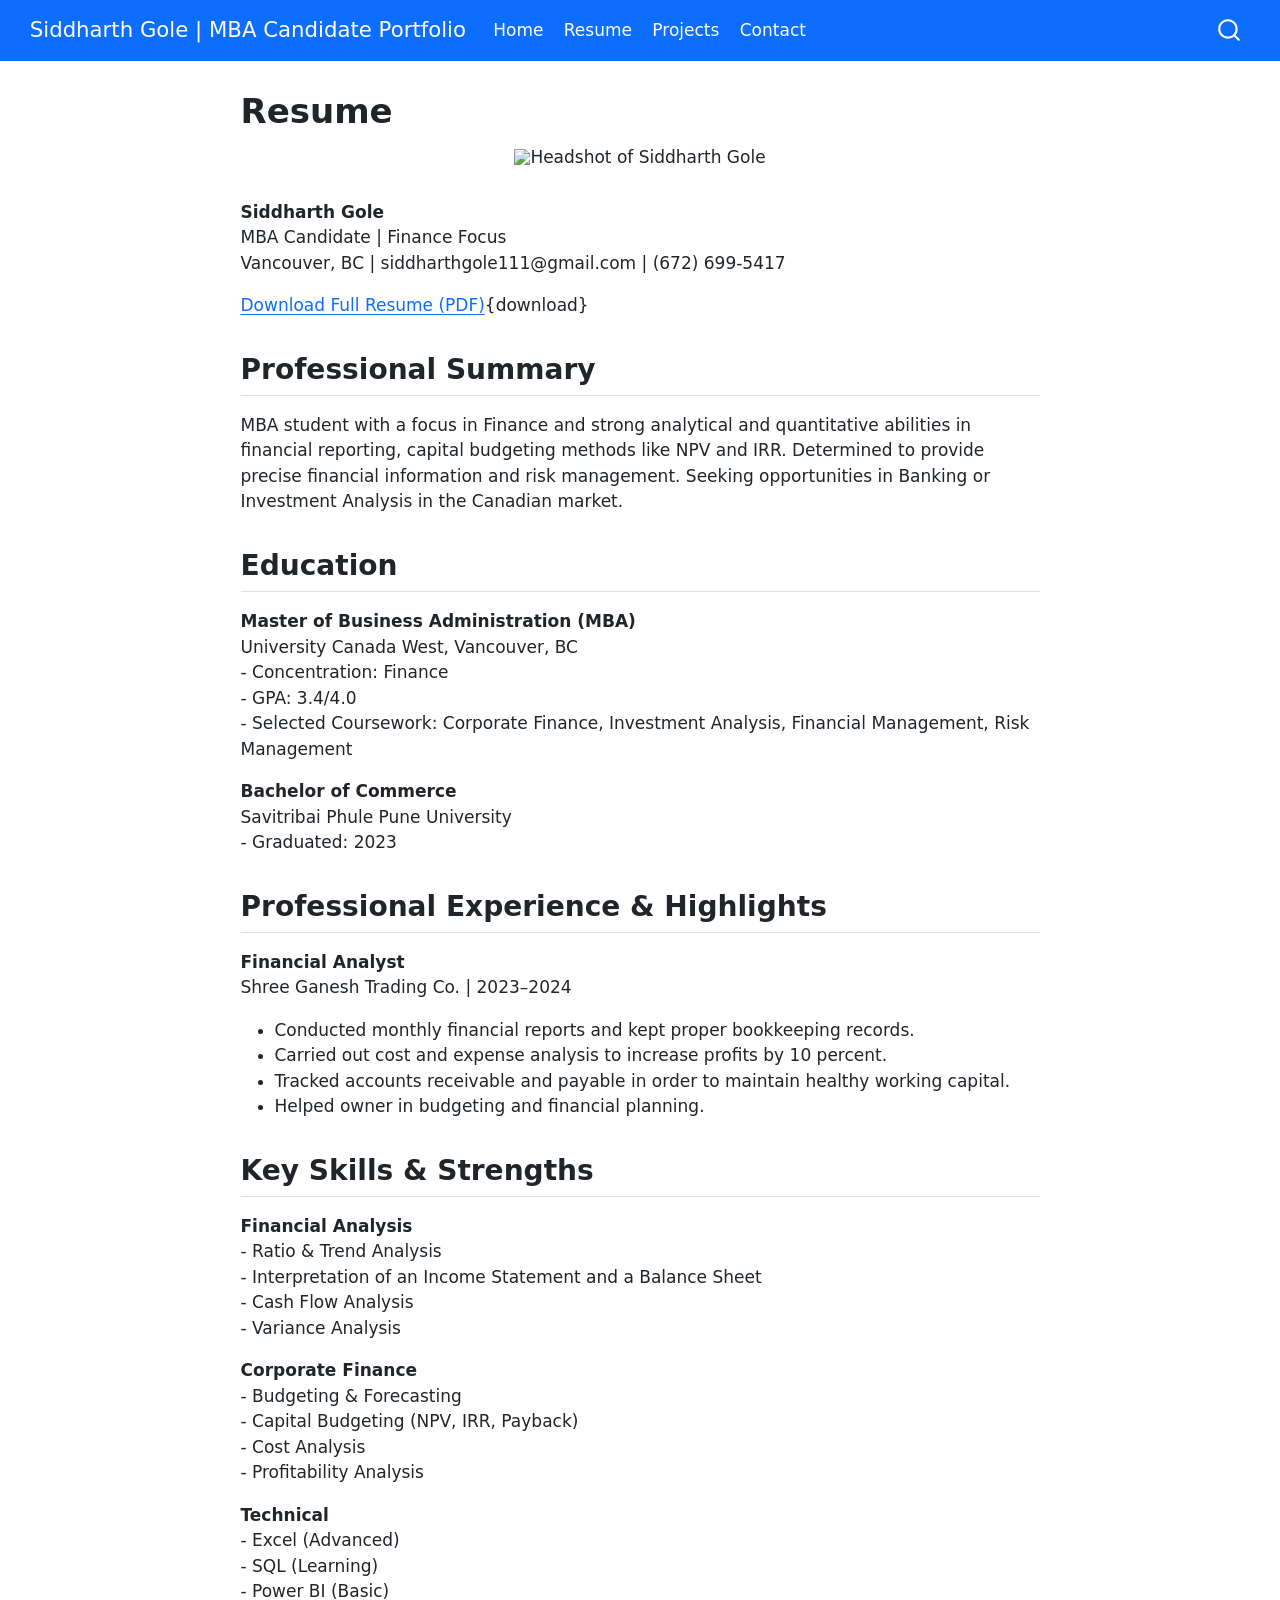
==== docs/resume.html @ 308a133d "Added pages" ====
<!DOCTYPE html>
<html xmlns="http://www.w3.org/1999/xhtml" lang="en" xml:lang="en"><head>

<meta charset="utf-8">
<meta name="generator" content="quarto-1.8.26">

<meta name="viewport" content="width=device-width, initial-scale=1.0, user-scalable=yes">


<title>Resume – Siddharth Gole | MBA Candidate Portfolio</title>
<style>
code{white-space: pre-wrap;}
span.smallcaps{font-variant: small-caps;}
div.columns{display: flex; gap: min(4vw, 1.5em);}
div.column{flex: auto; overflow-x: auto;}
div.hanging-indent{margin-left: 1.5em; text-indent: -1.5em;}
ul.task-list{list-style: none;}
ul.task-list li input[type="checkbox"] {
  width: 0.8em;
  margin: 0 0.8em 0.2em -1em; /* quarto-specific, see https://github.com/quarto-dev/quarto-cli/issues/4556 */ 
  vertical-align: middle;
}
</style>


<script src="site_libs/quarto-nav/quarto-nav.js"></script>
<script src="site_libs/quarto-nav/headroom.min.js"></script>
<script src="site_libs/clipboard/clipboard.min.js"></script>
<script src="site_libs/quarto-search/autocomplete.umd.js"></script>
<script src="site_libs/quarto-search/fuse.min.js"></script>
<script src="site_libs/quarto-search/quarto-search.js"></script>
<meta name="quarto:offset" content="./">
<script src="site_libs/quarto-html/quarto.js" type="module"></script>
<script src="site_libs/quarto-html/tabsets/tabsets.js" type="module"></script>
<script src="site_libs/quarto-html/axe/axe-check.js" type="module"></script>
<script src="site_libs/quarto-html/popper.min.js"></script>
<script src="site_libs/quarto-html/tippy.umd.min.js"></script>
<script src="site_libs/quarto-html/anchor.min.js"></script>
<link href="site_libs/quarto-html/tippy.css" rel="stylesheet">
<link href="site_libs/quarto-html/quarto-syntax-highlighting-587c61ba64f3a5504c4d52d930310e48.css" rel="stylesheet" id="quarto-text-highlighting-styles">
<script src="site_libs/bootstrap/bootstrap.min.js"></script>
<link href="site_libs/bootstrap/bootstrap-icons.css" rel="stylesheet">
<link href="site_libs/bootstrap/bootstrap-dec27a635df3619fee3abd01ce5a42f4.min.css" rel="stylesheet" append-hash="true" id="quarto-bootstrap" data-mode="light">
<script id="quarto-search-options" type="application/json">{
  "location": "navbar",
  "copy-button": false,
  "collapse-after": 3,
  "panel-placement": "end",
  "type": "overlay",
  "limit": 50,
  "keyboard-shortcut": [
    "f",
    "/",
    "s"
  ],
  "show-item-context": false,
  "language": {
    "search-no-results-text": "No results",
    "search-matching-documents-text": "matching documents",
    "search-copy-link-title": "Copy link to search",
    "search-hide-matches-text": "Hide additional matches",
    "search-more-match-text": "more match in this document",
    "search-more-matches-text": "more matches in this document",
    "search-clear-button-title": "Clear",
    "search-text-placeholder": "",
    "search-detached-cancel-button-title": "Cancel",
    "search-submit-button-title": "Submit",
    "search-label": "Search"
  }
}</script>


</head>

<body class="nav-fixed fullcontent quarto-light">

<div id="quarto-search-results"></div>
  <header id="quarto-header" class="headroom fixed-top">
    <nav class="navbar navbar-expand-lg " data-bs-theme="dark">
      <div class="navbar-container container-fluid">
      <div class="navbar-brand-container mx-auto">
    <a class="navbar-brand" href="./index.html">
    <span class="navbar-title">Siddharth Gole | MBA Candidate Portfolio</span>
    </a>
  </div>
            <div id="quarto-search" class="" title="Search"></div>
          <button class="navbar-toggler" type="button" data-bs-toggle="collapse" data-bs-target="#navbarCollapse" aria-controls="navbarCollapse" role="menu" aria-expanded="false" aria-label="Toggle navigation" onclick="if (window.quartoToggleHeadroom) { window.quartoToggleHeadroom(); }">
  <span class="navbar-toggler-icon"></span>
</button>
          <div class="collapse navbar-collapse" id="navbarCollapse">
            <ul class="navbar-nav navbar-nav-scroll me-auto">
  <li class="nav-item">
    <a class="nav-link" href="./index.html"> 
<span class="menu-text">Home</span></a>
  </li>  
  <li class="nav-item">
    <a class="nav-link active" href="./resume.html" aria-current="page"> 
<span class="menu-text">Resume</span></a>
  </li>  
  <li class="nav-item">
    <a class="nav-link" href="./projects.html"> 
<span class="menu-text">Projects</span></a>
  </li>  
  <li class="nav-item">
    <a class="nav-link" href="./contact.html"> 
<span class="menu-text">Contact</span></a>
  </li>  
</ul>
          </div> <!-- /navcollapse -->
            <div class="quarto-navbar-tools">
</div>
      </div> <!-- /container-fluid -->
    </nav>
</header>
<!-- content -->
<div id="quarto-content" class="quarto-container page-columns page-rows-contents page-layout-article page-navbar">
<!-- sidebar -->
<!-- margin-sidebar -->
    
<!-- main -->
<main class="content" id="quarto-document-content">

<header id="title-block-header" class="quarto-title-block default">
<div class="quarto-title">
<h1 class="title">Resume</h1>
</div>



<div class="quarto-title-meta">

    
  
    
  </div>
  


</header>


<div class="quarto-figure quarto-figure-center">
<figure class="figure">
<p><img src="headshot.jpg" class="img-fluid quarto-figure quarto-figure-center figure-img" alt="Headshot of Siddharth Gole" width="150"></p>
</figure>
</div>
<p><strong>Siddharth Gole</strong><br>
MBA Candidate | Finance Focus<br>
Vancouver, BC | siddharthgole111@gmail.com | (672) 699-5417</p>
<p><a href="resume.pdf">Download Full Resume (PDF)</a>{download}</p>
<section id="professional-summary" class="level2">
<h2 class="anchored" data-anchor-id="professional-summary">Professional Summary</h2>
<p>MBA student with a focus in Finance and strong analytical and quantitative abilities in financial reporting, capital budgeting methods like NPV and IRR. Determined to provide precise financial information and risk management. Seeking opportunities in Banking or Investment Analysis in the Canadian market.</p>
</section>
<section id="education" class="level2">
<h2 class="anchored" data-anchor-id="education">Education</h2>
<p><strong>Master of Business Administration (MBA)</strong><br>
University Canada West, Vancouver, BC<br>
- Concentration: Finance<br>
- GPA: 3.4/4.0<br>
- Selected Coursework: Corporate Finance, Investment Analysis, Financial Management, Risk Management</p>
<p><strong>Bachelor of Commerce</strong><br>
Savitribai Phule Pune University<br>
- Graduated: 2023</p>
</section>
<section id="professional-experience-highlights" class="level2">
<h2 class="anchored" data-anchor-id="professional-experience-highlights">Professional Experience &amp; Highlights</h2>
<p><strong>Financial Analyst</strong><br>
Shree Ganesh Trading Co.&nbsp;| 2023–2024</p>
<ul>
<li>Conducted monthly financial reports and kept proper bookkeeping records.<br>
</li>
<li>Carried out cost and expense analysis to increase profits by 10 percent.<br>
</li>
<li>Tracked accounts receivable and payable in order to maintain healthy working capital.<br>
</li>
<li>Helped owner in budgeting and financial planning.</li>
</ul>
</section>
<section id="key-skills-strengths" class="level2">
<h2 class="anchored" data-anchor-id="key-skills-strengths">Key Skills &amp; Strengths</h2>
<p><strong>Financial Analysis</strong><br>
- Ratio &amp; Trend Analysis<br>
- Interpretation of an Income Statement and a Balance Sheet<br>
- Cash Flow Analysis<br>
- Variance Analysis</p>
<p><strong>Corporate Finance</strong><br>
- Budgeting &amp; Forecasting<br>
- Capital Budgeting (NPV, IRR, Payback)<br>
- Cost Analysis<br>
- Profitability Analysis</p>
<p><strong>Technical</strong><br>
- Excel (Advanced)<br>
- SQL (Learning)<br>
- Power BI (Basic)</p>


</section>

</main> <!-- /main -->
<script id="quarto-html-after-body" type="application/javascript">
  window.document.addEventListener("DOMContentLoaded", function (event) {
    const icon = "";
    const anchorJS = new window.AnchorJS();
    anchorJS.options = {
      placement: 'right',
      icon: icon
    };
    anchorJS.add('.anchored');
    const isCodeAnnotation = (el) => {
      for (const clz of el.classList) {
        if (clz.startsWith('code-annotation-')) {                     
          return true;
        }
      }
      return false;
    }
    const onCopySuccess = function(e) {
      // button target
      const button = e.trigger;
      // don't keep focus
      button.blur();
      // flash "checked"
      button.classList.add('code-copy-button-checked');
      var currentTitle = button.getAttribute("title");
      button.setAttribute("title", "Copied!");
      let tooltip;
      if (window.bootstrap) {
        button.setAttribute("data-bs-toggle", "tooltip");
        button.setAttribute("data-bs-placement", "left");
        button.setAttribute("data-bs-title", "Copied!");
        tooltip = new bootstrap.Tooltip(button, 
          { trigger: "manual", 
            customClass: "code-copy-button-tooltip",
            offset: [0, -8]});
        tooltip.show();    
      }
      setTimeout(function() {
        if (tooltip) {
          tooltip.hide();
          button.removeAttribute("data-bs-title");
          button.removeAttribute("data-bs-toggle");
          button.removeAttribute("data-bs-placement");
        }
        button.setAttribute("title", currentTitle);
        button.classList.remove('code-copy-button-checked');
      }, 1000);
      // clear code selection
      e.clearSelection();
    }
    const getTextToCopy = function(trigger) {
      const outerScaffold = trigger.parentElement.cloneNode(true);
      const codeEl = outerScaffold.querySelector('code');
      for (const childEl of codeEl.children) {
        if (isCodeAnnotation(childEl)) {
          childEl.remove();
        }
      }
      return codeEl.innerText;
    }
    const clipboard = new window.ClipboardJS('.code-copy-button:not([data-in-quarto-modal])', {
      text: getTextToCopy
    });
    clipboard.on('success', onCopySuccess);
    if (window.document.getElementById('quarto-embedded-source-code-modal')) {
      const clipboardModal = new window.ClipboardJS('.code-copy-button[data-in-quarto-modal]', {
        text: getTextToCopy,
        container: window.document.getElementById('quarto-embedded-source-code-modal')
      });
      clipboardModal.on('success', onCopySuccess);
    }
      var localhostRegex = new RegExp(/^(?:http|https):\/\/localhost\:?[0-9]*\//);
      var mailtoRegex = new RegExp(/^mailto:/);
        var filterRegex = new RegExp('/' + window.location.host + '/');
      var isInternal = (href) => {
          return filterRegex.test(href) || localhostRegex.test(href) || mailtoRegex.test(href);
      }
      // Inspect non-navigation links and adorn them if external
     var links = window.document.querySelectorAll('a[href]:not(.nav-link):not(.navbar-brand):not(.toc-action):not(.sidebar-link):not(.sidebar-item-toggle):not(.pagination-link):not(.no-external):not([aria-hidden]):not(.dropdown-item):not(.quarto-navigation-tool):not(.about-link)');
      for (var i=0; i<links.length; i++) {
        const link = links[i];
        if (!isInternal(link.href)) {
          // undo the damage that might have been done by quarto-nav.js in the case of
          // links that we want to consider external
          if (link.dataset.originalHref !== undefined) {
            link.href = link.dataset.originalHref;
          }
        }
      }
    function tippyHover(el, contentFn, onTriggerFn, onUntriggerFn) {
      const config = {
        allowHTML: true,
        maxWidth: 500,
        delay: 100,
        arrow: false,
        appendTo: function(el) {
            return el.parentElement;
        },
        interactive: true,
        interactiveBorder: 10,
        theme: 'quarto',
        placement: 'bottom-start',
      };
      if (contentFn) {
        config.content = contentFn;
      }
      if (onTriggerFn) {
        config.onTrigger = onTriggerFn;
      }
      if (onUntriggerFn) {
        config.onUntrigger = onUntriggerFn;
      }
      window.tippy(el, config); 
    }
    const noterefs = window.document.querySelectorAll('a[role="doc-noteref"]');
    for (var i=0; i<noterefs.length; i++) {
      const ref = noterefs[i];
      tippyHover(ref, function() {
        // use id or data attribute instead here
        let href = ref.getAttribute('data-footnote-href') || ref.getAttribute('href');
        try { href = new URL(href).hash; } catch {}
        const id = href.replace(/^#\/?/, "");
        const note = window.document.getElementById(id);
        if (note) {
          return note.innerHTML;
        } else {
          return "";
        }
      });
    }
    const xrefs = window.document.querySelectorAll('a.quarto-xref');
    const processXRef = (id, note) => {
      // Strip column container classes
      const stripColumnClz = (el) => {
        el.classList.remove("page-full", "page-columns");
        if (el.children) {
          for (const child of el.children) {
            stripColumnClz(child);
          }
        }
      }
      stripColumnClz(note)
      if (id === null || id.startsWith('sec-')) {
        // Special case sections, only their first couple elements
        const container = document.createElement("div");
        if (note.children && note.children.length > 2) {
          container.appendChild(note.children[0].cloneNode(true));
          for (let i = 1; i < note.children.length; i++) {
            const child = note.children[i];
            if (child.tagName === "P" && child.innerText === "") {
              continue;
            } else {
              container.appendChild(child.cloneNode(true));
              break;
            }
          }
          if (window.Quarto?.typesetMath) {
            window.Quarto.typesetMath(container);
          }
          return container.innerHTML
        } else {
          if (window.Quarto?.typesetMath) {
            window.Quarto.typesetMath(note);
          }
          return note.innerHTML;
        }
      } else {
        // Remove any anchor links if they are present
        const anchorLink = note.querySelector('a.anchorjs-link');
        if (anchorLink) {
          anchorLink.remove();
        }
        if (window.Quarto?.typesetMath) {
          window.Quarto.typesetMath(note);
        }
        if (note.classList.contains("callout")) {
          return note.outerHTML;
        } else {
          return note.innerHTML;
        }
      }
    }
    for (var i=0; i<xrefs.length; i++) {
      const xref = xrefs[i];
      tippyHover(xref, undefined, function(instance) {
        instance.disable();
        let url = xref.getAttribute('href');
        let hash = undefined; 
        if (url.startsWith('#')) {
          hash = url;
        } else {
          try { hash = new URL(url).hash; } catch {}
        }
        if (hash) {
          const id = hash.replace(/^#\/?/, "");
          const note = window.document.getElementById(id);
          if (note !== null) {
            try {
              const html = processXRef(id, note.cloneNode(true));
              instance.setContent(html);
            } finally {
              instance.enable();
              instance.show();
            }
          } else {
            // See if we can fetch this
            fetch(url.split('#')[0])
            .then(res => res.text())
            .then(html => {
              const parser = new DOMParser();
              const htmlDoc = parser.parseFromString(html, "text/html");
              const note = htmlDoc.getElementById(id);
              if (note !== null) {
                const html = processXRef(id, note);
                instance.setContent(html);
              } 
            }).finally(() => {
              instance.enable();
              instance.show();
            });
          }
        } else {
          // See if we can fetch a full url (with no hash to target)
          // This is a special case and we should probably do some content thinning / targeting
          fetch(url)
          .then(res => res.text())
          .then(html => {
            const parser = new DOMParser();
            const htmlDoc = parser.parseFromString(html, "text/html");
            const note = htmlDoc.querySelector('main.content');
            if (note !== null) {
              // This should only happen for chapter cross references
              // (since there is no id in the URL)
              // remove the first header
              if (note.children.length > 0 && note.children[0].tagName === "HEADER") {
                note.children[0].remove();
              }
              const html = processXRef(null, note);
              instance.setContent(html);
            } 
          }).finally(() => {
            instance.enable();
            instance.show();
          });
        }
      }, function(instance) {
      });
    }
        let selectedAnnoteEl;
        const selectorForAnnotation = ( cell, annotation) => {
          let cellAttr = 'data-code-cell="' + cell + '"';
          let lineAttr = 'data-code-annotation="' +  annotation + '"';
          const selector = 'span[' + cellAttr + '][' + lineAttr + ']';
          return selector;
        }
        const selectCodeLines = (annoteEl) => {
          const doc = window.document;
          const targetCell = annoteEl.getAttribute("data-target-cell");
          const targetAnnotation = annoteEl.getAttribute("data-target-annotation");
          const annoteSpan = window.document.querySelector(selectorForAnnotation(targetCell, targetAnnotation));
          const lines = annoteSpan.getAttribute("data-code-lines").split(",");
          const lineIds = lines.map((line) => {
            return targetCell + "-" + line;
          })
          let top = null;
          let height = null;
          let parent = null;
          if (lineIds.length > 0) {
              //compute the position of the single el (top and bottom and make a div)
              const el = window.document.getElementById(lineIds[0]);
              top = el.offsetTop;
              height = el.offsetHeight;
              parent = el.parentElement.parentElement;
            if (lineIds.length > 1) {
              const lastEl = window.document.getElementById(lineIds[lineIds.length - 1]);
              const bottom = lastEl.offsetTop + lastEl.offsetHeight;
              height = bottom - top;
            }
            if (top !== null && height !== null && parent !== null) {
              // cook up a div (if necessary) and position it 
              let div = window.document.getElementById("code-annotation-line-highlight");
              if (div === null) {
                div = window.document.createElement("div");
                div.setAttribute("id", "code-annotation-line-highlight");
                div.style.position = 'absolute';
                parent.appendChild(div);
              }
              div.style.top = top - 2 + "px";
              div.style.height = height + 4 + "px";
              div.style.left = 0;
              let gutterDiv = window.document.getElementById("code-annotation-line-highlight-gutter");
              if (gutterDiv === null) {
                gutterDiv = window.document.createElement("div");
                gutterDiv.setAttribute("id", "code-annotation-line-highlight-gutter");
                gutterDiv.style.position = 'absolute';
                const codeCell = window.document.getElementById(targetCell);
                const gutter = codeCell.querySelector('.code-annotation-gutter');
                gutter.appendChild(gutterDiv);
              }
              gutterDiv.style.top = top - 2 + "px";
              gutterDiv.style.height = height + 4 + "px";
            }
            selectedAnnoteEl = annoteEl;
          }
        };
        const unselectCodeLines = () => {
          const elementsIds = ["code-annotation-line-highlight", "code-annotation-line-highlight-gutter"];
          elementsIds.forEach((elId) => {
            const div = window.document.getElementById(elId);
            if (div) {
              div.remove();
            }
          });
          selectedAnnoteEl = undefined;
        };
          // Handle positioning of the toggle
      window.addEventListener(
        "resize",
        throttle(() => {
          elRect = undefined;
          if (selectedAnnoteEl) {
            selectCodeLines(selectedAnnoteEl);
          }
        }, 10)
      );
      function throttle(fn, ms) {
      let throttle = false;
      let timer;
        return (...args) => {
          if(!throttle) { // first call gets through
              fn.apply(this, args);
              throttle = true;
          } else { // all the others get throttled
              if(timer) clearTimeout(timer); // cancel #2
              timer = setTimeout(() => {
                fn.apply(this, args);
                timer = throttle = false;
              }, ms);
          }
        };
      }
        // Attach click handler to the DT
        const annoteDls = window.document.querySelectorAll('dt[data-target-cell]');
        for (const annoteDlNode of annoteDls) {
          annoteDlNode.addEventListener('click', (event) => {
            const clickedEl = event.target;
            if (clickedEl !== selectedAnnoteEl) {
              unselectCodeLines();
              const activeEl = window.document.querySelector('dt[data-target-cell].code-annotation-active');
              if (activeEl) {
                activeEl.classList.remove('code-annotation-active');
              }
              selectCodeLines(clickedEl);
              clickedEl.classList.add('code-annotation-active');
            } else {
              // Unselect the line
              unselectCodeLines();
              clickedEl.classList.remove('code-annotation-active');
            }
          });
        }
    const findCites = (el) => {
      const parentEl = el.parentElement;
      if (parentEl) {
        const cites = parentEl.dataset.cites;
        if (cites) {
          return {
            el,
            cites: cites.split(' ')
          };
        } else {
          return findCites(el.parentElement)
        }
      } else {
        return undefined;
      }
    };
    var bibliorefs = window.document.querySelectorAll('a[role="doc-biblioref"]');
    for (var i=0; i<bibliorefs.length; i++) {
      const ref = bibliorefs[i];
      const citeInfo = findCites(ref);
      if (citeInfo) {
        tippyHover(citeInfo.el, function() {
          var popup = window.document.createElement('div');
          citeInfo.cites.forEach(function(cite) {
            var citeDiv = window.document.createElement('div');
            citeDiv.classList.add('hanging-indent');
            citeDiv.classList.add('csl-entry');
            var biblioDiv = window.document.getElementById('ref-' + cite);
            if (biblioDiv) {
              citeDiv.innerHTML = biblioDiv.innerHTML;
            }
            popup.appendChild(citeDiv);
          });
          return popup.innerHTML;
        });
      }
    }
  });
  </script>
</div> <!-- /content -->




</body></html>
---- docs/site_libs/quarto-html/tippy.css ----
.tippy-box[data-animation=fade][data-state=hidden]{opacity:0}[data-tippy-root]{max-width:calc(100vw - 10px)}.tippy-box{position:relative;background-color:#333;color:#fff;border-radius:4px;font-size:14px;line-height:1.4;white-space:normal;outline:0;transition-property:transform,visibility,opacity}.tippy-box[data-placement^=top]>.tippy-arrow{bottom:0}.tippy-box[data-placement^=top]>.tippy-arrow:before{bottom:-7px;left:0;border-width:8px 8px 0;border-top-color:initial;transform-origin:center top}.tippy-box[data-placement^=bottom]>.tippy-arrow{top:0}.tippy-box[data-placement^=bottom]>.tippy-arrow:before{top:-7px;left:0;border-width:0 8px 8px;border-bottom-color:initial;transform-origin:center bottom}.tippy-box[data-placement^=left]>.tippy-arrow{right:0}.tippy-box[data-placement^=left]>.tippy-arrow:before{border-width:8px 0 8px 8px;border-left-color:initial;right:-7px;transform-origin:center left}.tippy-box[data-placement^=right]>.tippy-arrow{left:0}.tippy-box[data-placement^=right]>.tippy-arrow:before{left:-7px;border-width:8px 8px 8px 0;border-right-color:initial;transform-origin:center right}.tippy-box[data-inertia][data-state=visible]{transition-timing-function:cubic-bezier(.54,1.5,.38,1.11)}.tippy-arrow{width:16px;height:16px;color:#333}.tippy-arrow:before{content:"";position:absolute;border-color:transparent;border-style:solid}.tippy-content{position:relative;padding:5px 9px;z-index:1}
---- docs/site_libs/quarto-html/quarto-syntax-highlighting-587c61ba64f3a5504c4d52d930310e48.css ----
/* quarto syntax highlight colors */
:root {
  --quarto-hl-ot-color: #003B4F;
  --quarto-hl-at-color: #657422;
  --quarto-hl-ss-color: #20794D;
  --quarto-hl-an-color: #5E5E5E;
  --quarto-hl-fu-color: #4758AB;
  --quarto-hl-st-color: #20794D;
  --quarto-hl-cf-color: #003B4F;
  --quarto-hl-op-color: #5E5E5E;
  --quarto-hl-er-color: #AD0000;
  --quarto-hl-bn-color: #AD0000;
  --quarto-hl-al-color: #AD0000;
  --quarto-hl-va-color: #111111;
  --quarto-hl-bu-color: inherit;
  --quarto-hl-ex-color: inherit;
  --quarto-hl-pp-color: #AD0000;
  --quarto-hl-in-color: #5E5E5E;
  --quarto-hl-vs-color: #20794D;
  --quarto-hl-wa-color: #5E5E5E;
  --quarto-hl-do-color: #5E5E5E;
  --quarto-hl-im-color: #00769E;
  --quarto-hl-ch-color: #20794D;
  --quarto-hl-dt-color: #AD0000;
  --quarto-hl-fl-color: #AD0000;
  --quarto-hl-co-color: #5E5E5E;
  --quarto-hl-cv-color: #5E5E5E;
  --quarto-hl-cn-color: #8f5902;
  --quarto-hl-sc-color: #5E5E5E;
  --quarto-hl-dv-color: #AD0000;
  --quarto-hl-kw-color: #003B4F;
}

/* other quarto variables */
:root {
  --quarto-font-monospace: SFMono-Regular, Menlo, Monaco, Consolas, "Liberation Mono", "Courier New", monospace;
}

/* syntax highlight based on Pandoc's rules */
pre > code.sourceCode > span {
  color: #003B4F;
}

code.sourceCode > span {
  color: #003B4F;
}

div.sourceCode,
div.sourceCode pre.sourceCode {
  color: #003B4F;
}

/* Normal */
code span {
  color: #003B4F;
}

/* Alert */
code span.al {
  color: #AD0000;
  font-style: inherit;
}

/* Annotation */
code span.an {
  color: #5E5E5E;
  font-style: inherit;
}

/* Attribute */
code span.at {
  color: #657422;
  font-style: inherit;
}

/* BaseN */
code span.bn {
  color: #AD0000;
  font-style: inherit;
}

/* BuiltIn */
code span.bu {
  font-style: inherit;
}

/* ControlFlow */
code span.cf {
  color: #003B4F;
  font-weight: bold;
  font-style: inherit;
}

/* Char */
code span.ch {
  color: #20794D;
  font-style: inherit;
}

/* Constant */
code span.cn {
  color: #8f5902;
  font-style: inherit;
}

/* Comment */
code span.co {
  color: #5E5E5E;
  font-style: inherit;
}

/* CommentVar */
code span.cv {
  color: #5E5E5E;
  font-style: italic;
}

/* Documentation */
code span.do {
  color: #5E5E5E;
  font-style: italic;
}

/* DataType */
code span.dt {
  color: #AD0000;
  font-style: inherit;
}

/* DecVal */
code span.dv {
  color: #AD0000;
  font-style: inherit;
}

/* Error */
code span.er {
  color: #AD0000;
  font-style: inherit;
}

/* Extension */
code span.ex {
  font-style: inherit;
}

/* Float */
code span.fl {
  color: #AD0000;
  font-style: inherit;
}

/* Function */
code span.fu {
  color: #4758AB;
  font-style: inherit;
}

/* Import */
code span.im {
  color: #00769E;
  font-style: inherit;
}

/* Information */
code span.in {
  color: #5E5E5E;
  font-style: inherit;
}

/* Keyword */
code span.kw {
  color: #003B4F;
  font-weight: bold;
  font-style: inherit;
}

/* Operator */
code span.op {
  color: #5E5E5E;
  font-style: inherit;
}

/* Other */
code span.ot {
  color: #003B4F;
  font-style: inherit;
}

/* Preprocessor */
code span.pp {
  color: #AD0000;
  font-style: inherit;
}

/* SpecialChar */
code span.sc {
  color: #5E5E5E;
  font-style: inherit;
}

/* SpecialString */
code span.ss {
  color: #20794D;
  font-style: inherit;
}

/* String */
code span.st {
  color: #20794D;
  font-style: inherit;
}

/* Variable */
code span.va {
  color: #111111;
  font-style: inherit;
}

/* VerbatimString */
code span.vs {
  color: #20794D;
  font-style: inherit;
}

/* Warning */
code span.wa {
  color: #5E5E5E;
  font-style: italic;
}

.prevent-inlining {
  content: "</";
}

/*# sourceMappingURL=2dce1cc6c82594539e1579de68416b47.css.map */
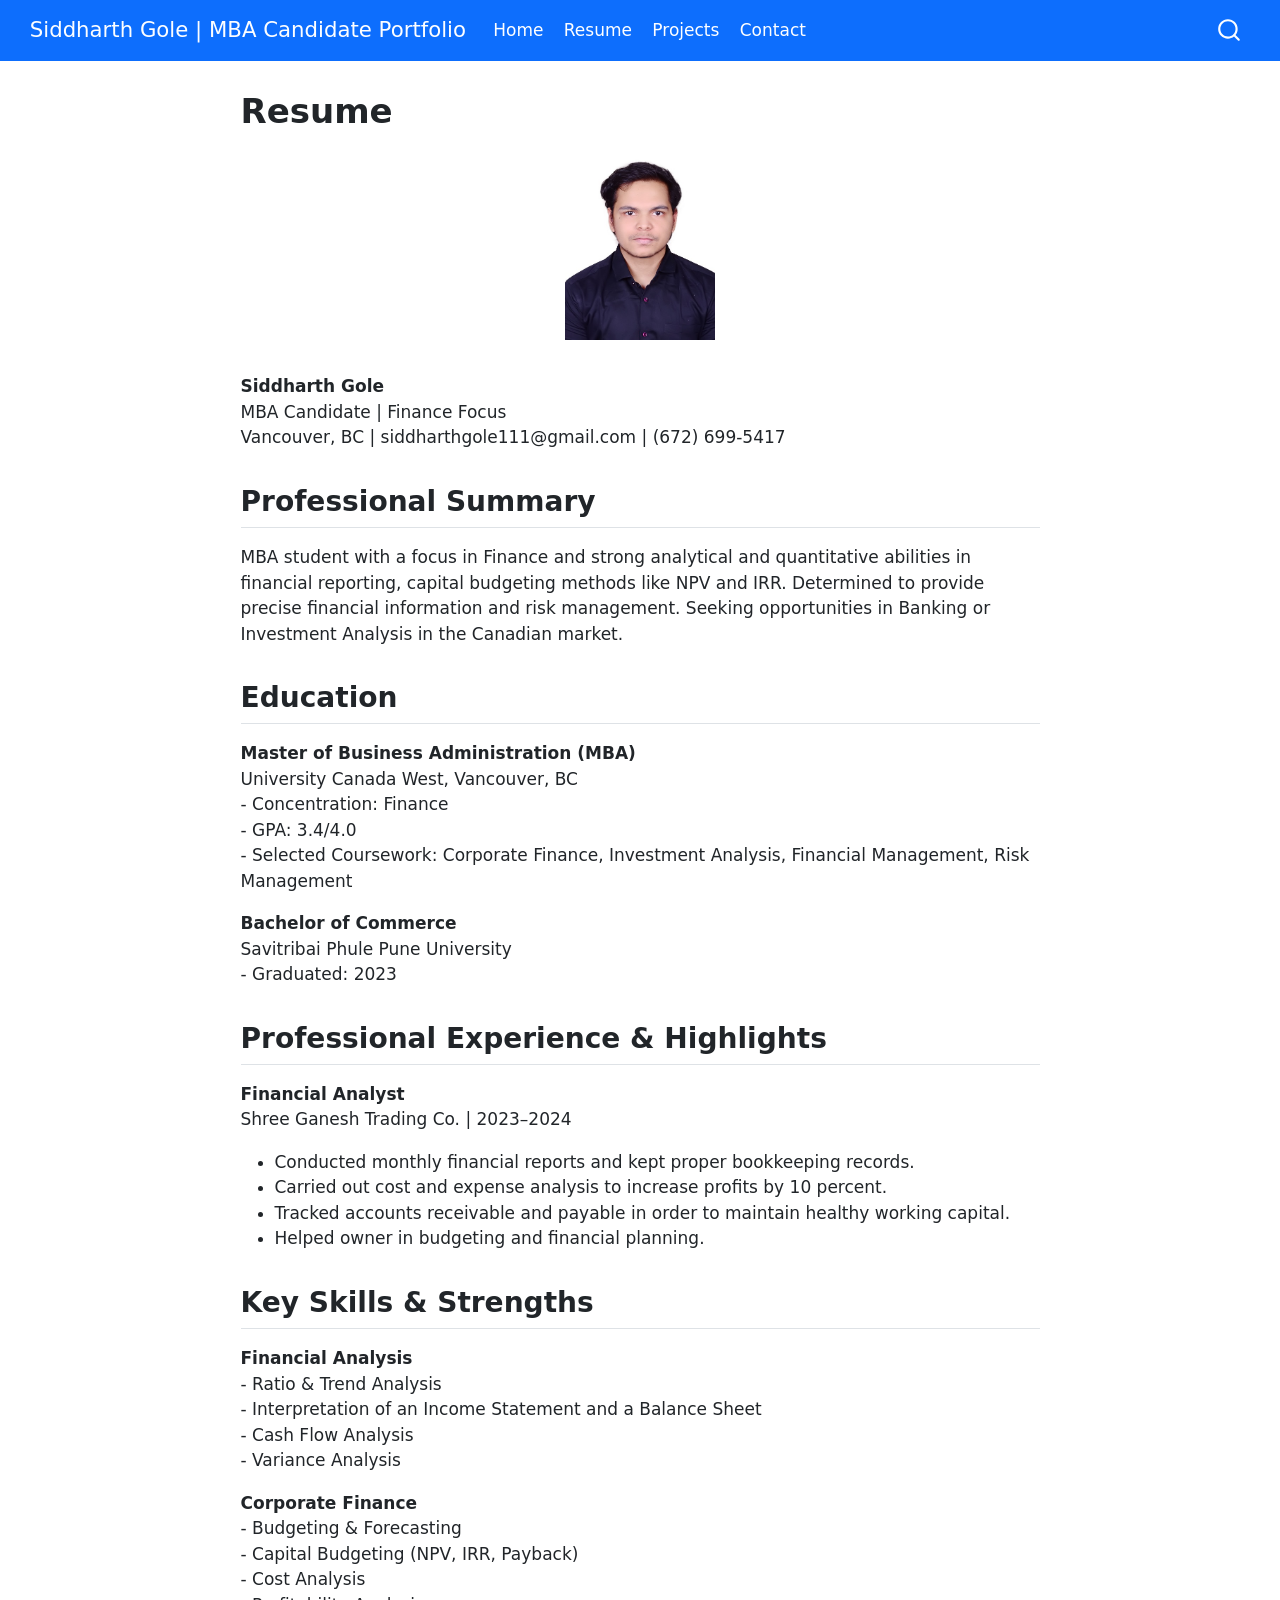
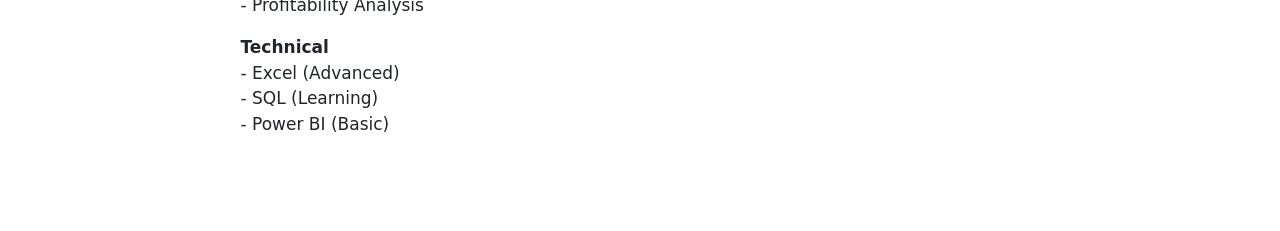
==== commit e40eb317: "Fixed image" ====
--- a/docs/resume.html
+++ b/docs/resume.html
@@ -141,13 +141,12 @@
 
 <div class="quarto-figure quarto-figure-center">
 <figure class="figure">
-<p><img src="headshot.jpg" class="img-fluid quarto-figure quarto-figure-center figure-img" alt="Headshot of Siddharth Gole" width="150"></p>
+<p><img src="headshot.jpeg" class="img-fluid quarto-figure quarto-figure-center figure-img" alt="Headshot of Siddharth Gole" width="150"></p>
 </figure>
 </div>
 <p><strong>Siddharth Gole</strong><br>
 MBA Candidate | Finance Focus<br>
 Vancouver, BC | siddharthgole111@gmail.com | (672) 699-5417</p>
-<p><a href="resume.pdf">Download Full Resume (PDF)</a>{download}</p>
 <section id="professional-summary" class="level2">
 <h2 class="anchored" data-anchor-id="professional-summary">Professional Summary</h2>
 <p>MBA student with a focus in Finance and strong analytical and quantitative abilities in financial reporting, capital budgeting methods like NPV and IRR. Determined to provide precise financial information and risk management. Seeking opportunities in Banking or Investment Analysis in the Canadian market.</p>
